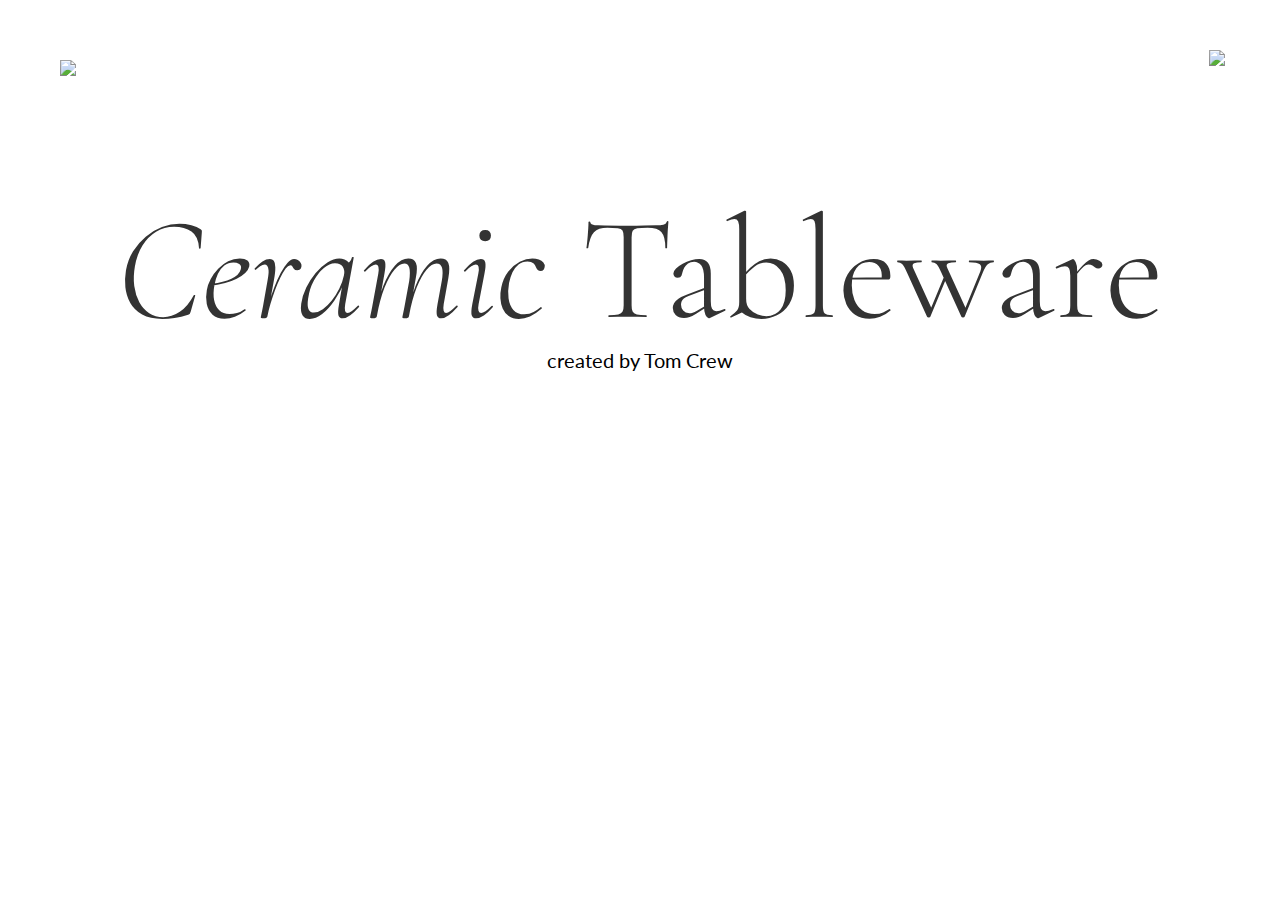
==== index.html @ f4f13ec9 "nav bar, logo and header" ====
<!DOCTYPE html>
<html lang="en">
  <head>
    <link rel="stylesheet" href="style.css" />
    <link rel="preconnect" href="https://fonts.gstatic.com">
    <link href="https://fonts.googleapis.com/css2?family=Cormorant+Garamond:wght@600&display=swap" rel="stylesheet"> 
    <link rel="preconnect" href="https://fonts.gstatic.com">   
    <link href="https://fonts.googleapis.com/css2?family=Cormorant+Garamond:ital,wght@1,600&display=swap" rel="stylesheet">
    <link rel="preconnect" href="https://fonts.gstatic.com">
    <link href="https://fonts.googleapis.com/css2?family=Cormorant+Garamond:wght@600&family=Lato:wght@300&display=swap" rel="stylesheet">
    <meta charset="UTF-8" />
    <meta http-equiv="X-UA-Compatible" content="IE=edge" />
    <meta name="viewport" content="width=device-width, initial-scale=1.0" />
    <title>Document</title>
  </head>
  <body>
    <div class="flex-container">
        <a href="about.html">
            <img src="https://cdn1.iconfinder.com/data/icons/thin-ui-1/100/Noun_Project_100Icon_1px_grid_thin_ic_menu-512.png" class="menuburger"></a>
        <a href="index.html" class="menuname">
            <img src="https://static.tildacdn.com/tild3630-3136-4165-b765-366465656536/logo.svg"></a>
    </div>
    <div><h1 class="mainhead"><em>Ceramic</em> Tableware</h1></div>
    <div class="tomcrew">created by Tom Crew</div>
  </body>
</html>
---- style.css ----
.flex-container{
    width: 100%;
    margin-top: 42px;
    display: inline-block;
    margin-left: 52px;
    font-size: 22pt;
}
.menuburger{
    width: 2%;
    margin-right: 90px;
    float: right;
}
.menuname{
    font-family: serif;
    color: #1e1e1c;
    text-decoration: none;
}
.mainhead{
    text-align: center;
    font-size: 110pt;
    font-family: 'Cormorant Garamond', serif;
    font-weight: 300;
    color: #333;
}
.tomcrew{
    text-align: center;
    margin-top: -110px;
    font-family: 'lato', sans-serif;
    font-size:15pt;
    color: black;
}
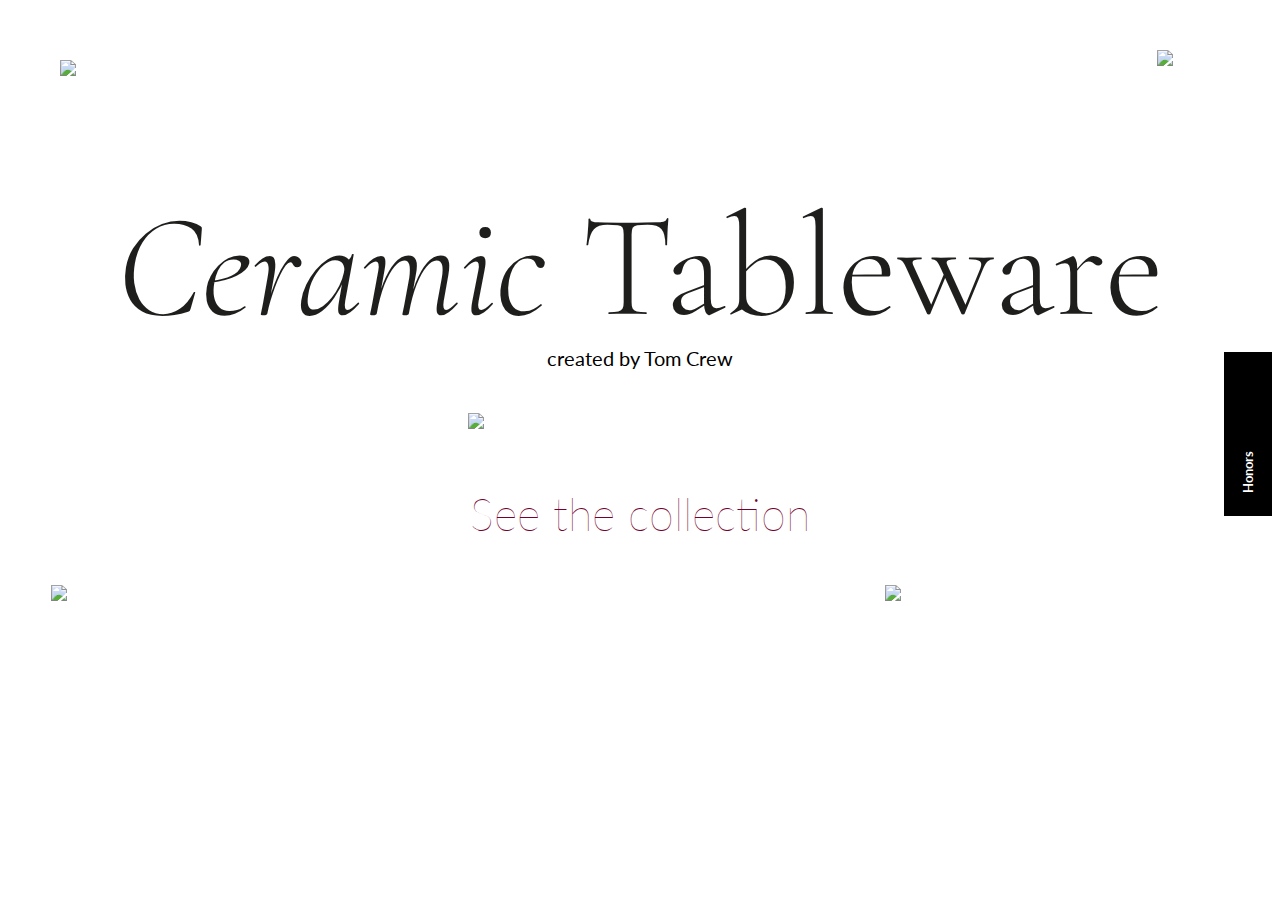
==== commit 999c06ae: "added some buttons and text" ====
--- a/index.html
+++ b/index.html
@@ -2,12 +2,21 @@
 <html lang="en">
   <head>
     <link rel="stylesheet" href="style.css" />
-    <link rel="preconnect" href="https://fonts.gstatic.com">
-    <link href="https://fonts.googleapis.com/css2?family=Cormorant+Garamond:wght@600&display=swap" rel="stylesheet"> 
-    <link rel="preconnect" href="https://fonts.gstatic.com">   
-    <link href="https://fonts.googleapis.com/css2?family=Cormorant+Garamond:ital,wght@1,600&display=swap" rel="stylesheet">
-    <link rel="preconnect" href="https://fonts.gstatic.com">
-    <link href="https://fonts.googleapis.com/css2?family=Cormorant+Garamond:wght@600&family=Lato:wght@300&display=swap" rel="stylesheet">
+    <link rel="preconnect" href="https://fonts.gstatic.com" />
+    <link
+      href="https://fonts.googleapis.com/css2?family=Cormorant+Garamond:wght@600&display=swap"
+      rel="stylesheet"
+    />
+    <link rel="preconnect" href="https://fonts.gstatic.com" />
+    <link
+      href="https://fonts.googleapis.com/css2?family=Cormorant+Garamond:ital,wght@1,600&display=swap"
+      rel="stylesheet"
+    />
+    <link rel="preconnect" href="https://fonts.gstatic.com" />
+    <link
+      href="https://fonts.googleapis.com/css2?family=Cormorant+Garamond:wght@600&family=Lato:wght@300&display=swap"
+      rel="stylesheet"
+    />
     <meta charset="UTF-8" />
     <meta http-equiv="X-UA-Compatible" content="IE=edge" />
     <meta name="viewport" content="width=device-width, initial-scale=1.0" />
@@ -15,12 +24,43 @@
   </head>
   <body>
     <div class="flex-container">
-        <a href="about.html">
-            <img src="https://cdn1.iconfinder.com/data/icons/thin-ui-1/100/Noun_Project_100Icon_1px_grid_thin_ic_menu-512.png" class="menuburger"></a>
-        <a href="index.html" class="menuname">
-            <img src="https://static.tildacdn.com/tild3630-3136-4165-b765-366465656536/logo.svg"></a>
+      <a href="about.html">
+        <img
+          src="https://cdn1.iconfinder.com/data/icons/thin-ui-1/100/Noun_Project_100Icon_1px_grid_thin_ic_menu-512.png"
+          class="menuburger"
+      /></a>
+      <a href="index.html" class="menuname">
+        <img
+          src="https://static.tildacdn.com/tild3630-3136-4165-b765-366465656536/logo.svg"
+      /></a>
     </div>
-    <div><h1 class="mainhead"><em>Ceramic</em> Tableware</h1></div>
+    <div>
+      <h1 class="mainhead"><em>Ceramic</em> Tableware</h1>
+    </div>
     <div class="tomcrew">created by Tom Crew</div>
+    <div class="button1">
+      <a href="https://www.awwwards.com/"
+        ><button class="sidebutton button1">Honors</button></a
+      >
+    </div>
+    <div class="image-container">
+      <img
+        class="imageitem1"
+        src="https://thumb.tildacdn.com/tild3334-3333-4334-b463-356135373033/-/cover/576x475/center/center/-/format/webp/photo_left2x.jpg"
+      />
+      <img
+        class="imageitem"
+        src="https://thumb.tildacdn.com/tild3263-3334-4333-b635-666432346565/-/cover/576x475/center/center/-/format/webp/photo_center2x.jpg"
+      />
+      <img
+        class="imageitem1"
+        src="https://thumb.tildacdn.com/tild3633-6538-4363-b935-653832646137/-/cover/576x475/center/center/-/format/webp/photo_right2x.jpg"
+      />
+    </div>
+    <div class="button2">
+      <a href="allworks.html"
+        ><button class="centerbutton button2">See the collection</button></a
+      >
+    </div>
   </body>
 </html>
--- a/style.css
+++ b/style.css
@@ -1,35 +1,102 @@
-
-.flex-container{
-    width: 100%;
-    margin-top: 42px;
-    display: inline-block;
-    margin-left: 52px;
-    font-size: 22pt;
+.flex-container {
+  width: 100%;
+  margin-top: 42px;
+  display: inline-block;
+  font-size: 22pt;
 }
-.menuburger{
-    width: 2%;
-    margin-right: 90px;
-    float: right;
+.menuburger {
+  width: 2%;
+  margin-right: 90px;
+  float: right;
 }
-.menuname{
-    font-family: serif;
-    color: #1e1e1c;
-    text-decoration: none;
+.menuname {
+  font-family: serif;
+  color: #1e1e1c;
+  text-decoration: none;
+  margin-left: 52px;
 }
-.mainhead{
-    text-align: center;
-    font-size: 110pt;
-    font-family: 'Cormorant Garamond', serif;
-    font-weight: 300;
-    color: #333;
+.mainhead {
+  text-align: center;
+  font-size: 110pt;
+  font-family: "Cormorant Garamond", serif;
+  font-weight: 300;
+  color: #1e1e1c;
+  margin: 0;
+  margin-top: 95px;
 }
-.tomcrew{
-    text-align: center;
-    margin-top: -110px;
-    font-family: 'lato', sans-serif;
-    font-size:15pt;
-    color: black;
+.tomcrew {
+  text-align: center;
+  margin-top: -10px;
+  font-family: "lato", sans-serif;
+  font-size: 15pt;
+  color: black;
 }
-
-
-
+.sidebutton {
+  background-color: black;
+  border: none;
+  color: white;
+  text-decoration: none;
+  text-indent: -75px;
+  font-size: 13px;
+  font-weight: bold;
+  font-family: "lato", sans-serif;
+  cursor: pointer;
+  transform: translate(100%) rotate(270deg);
+  transform-origin: bottom center;
+}
+.button1 {
+  padding: 16px 82px;
+  float: right;
+}
+.image-container {
+  display: flex;
+  justify-content: space-between;
+  padding: 3%;
+}
+.imageitem {
+  margin: 5px;
+  padding-bottom: 20%;
+}
+.imageitem1 {
+  margin: 5px;
+  padding-top: 20%;
+}
+.button2 {
+  text-align: center;
+  margin-top: -10%;
+}
+.centerbutton {
+  background-color: white;
+  font-family: "lato", Arial, sans-serif;
+  font-size: 45px;
+  line-height: 1.55;
+  font-weight: 100;
+  border: none;
+  color: #75002c;
+  text-decoration: none;
+  text-align: left;
+  cursor: pointer;
+}
+.aboutwords1 {
+  text-align: center;
+  font-size: 100px;
+  margin: 0;
+}
+.aboutwords2 {
+  text-align: center;
+  font-size: 100px;
+  margin: 0;
+}
+.aboutwords3 {
+  text-align: center;
+  font-size: 100px;
+  margin: 0;
+}
+.aboutwords4 {
+  text-align: center;
+  font-size: 100px;
+  margin: 0;
+}
+.aboutpage {
+  padding-top: 220px;
+}
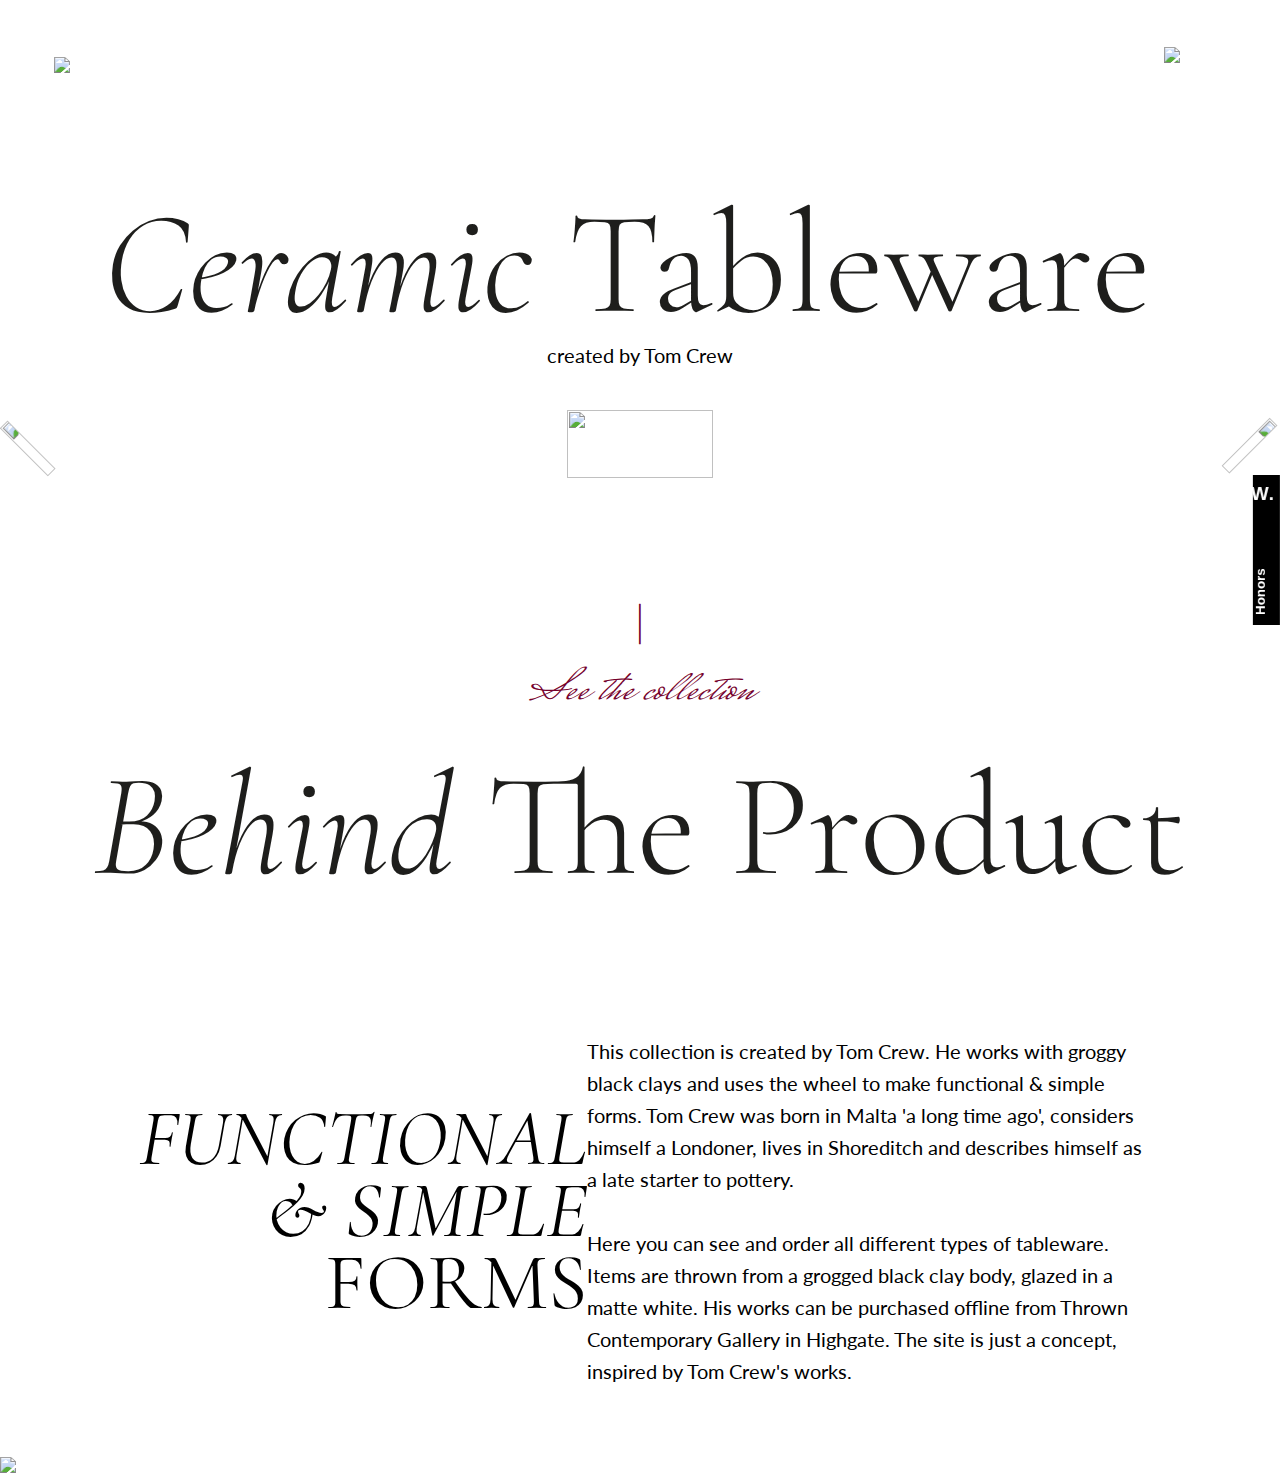
==== commit c0d1987a: "changed picture layout" ====
--- a/index.html
+++ b/index.html
@@ -17,12 +17,27 @@
       href="https://fonts.googleapis.com/css2?family=Cormorant+Garamond:wght@600&family=Lato:wght@300&display=swap"
       rel="stylesheet"
     />
+    <link rel="preconnect" href="https://fonts.gstatic.com" />
+    <link
+      href="https://fonts.googleapis.com/css2?family=Mrs+Saint+Delafield&display=swap"
+      rel="stylesheet"
+    />
     <meta charset="UTF-8" />
     <meta http-equiv="X-UA-Compatible" content="IE=edge" />
     <meta name="viewport" content="width=device-width, initial-scale=1.0" />
-    <title>Document</title>
+    <title>Ceramic Tableware</title>
   </head>
   <body>
+    <svg id="fader"></svg>
+    <script src="fader.js"></script>
+    <div class="sidebutton">
+      <a href="https://www.awwwards.com/">
+        <div class="honors">
+          Honors 
+        </div>
+        <div class="wlogo">.W</div>
+      </a>
+    </div>
     <div class="flex-container">
       <a href="about.html">
         <img
@@ -38,29 +53,54 @@
       <h1 class="mainhead"><em>Ceramic</em> Tableware</h1>
     </div>
     <div class="tomcrew">created by Tom Crew</div>
-    <div class="button1">
-      <a href="https://www.awwwards.com/"
-        ><button class="sidebutton button1">Honors</button></a
-      >
-    </div>
+    
     <div class="image-container">
+      <div class="centerImage">
       <img
         class="imageitem1"
-        src="https://thumb.tildacdn.com/tild3334-3333-4334-b463-356135373033/-/cover/576x475/center/center/-/format/webp/photo_left2x.jpg"
-      />
+        src="https://thumb.tildacdn.com/tild3334-3333-4334-b463-356135373033/-/cover/576x475/center/center/-/format/webp/photo_left2x.jpg"/>
+    </div>     
+      <div class="button2">
+        <img
+          class="imageitem"
+          src="https://thumb.tildacdn.com/tild3263-3334-4333-b635-666432346565/-/cover/576x475/center/center/-/format/webp/photo_center2x.jpg"
+        />
+        <a href="allworks.html"
+          ><button class="centerbutton button2">
+            <div class="line">|<br /></div>
+            <em>See the collection</em>
+          </button></a
+        >
+      </div>
+      <div class="centerImage"><img
+        class="imageitem2"
+        src="https://thumb.tildacdn.com/tild3633-6538-4363-b935-653832646137/-/cover/576x475/center/center/-/format/webp/photo_right2x.jpg"/>
+      </div>
+    </div>
+    <div class="grid-container1">
+      <div class="item1"><em>Behind</em> The Product</div>
+      <div class="item2">
+        <em>FUNCTIONAL</em><br /><em>& SIMPLE</em><br />FORMS
+      </div>
+      <div class="item3">
+        This collection is created by Tom Crew. He works with groggy<br />
+        black clays and uses the wheel to make functional & simple<br />
+        forms. Tom Crew was born in Malta 'a long time ago', considers<br />
+        himself a Londoner, lives in Shoreditch and describes himself as<br />
+        a late starter to pottery.<br /><br />
+        Here you can see and order all different types of tableware.<br />
+        Items are thrown from a grogged black clay body, glazed in a<br />
+        matte white. His works can be purchased offline from Thrown<br />
+        Contemporary Gallery in Highgate. The site is just a concept,<br />
+        inspired by Tom Crew's works.
+      </div>
+    </div>
+    <div>
       <img
-        class="imageitem"
-        src="https://thumb.tildacdn.com/tild3263-3334-4333-b635-666432346565/-/cover/576x475/center/center/-/format/webp/photo_center2x.jpg"
-      />
-      <img
-        class="imageitem1"
-        src="https://thumb.tildacdn.com/tild3633-6538-4363-b935-653832646137/-/cover/576x475/center/center/-/format/webp/photo_right2x.jpg"
+        src="https://static.tildacdn.com/tild3666-3461-4837-b364-396235353264/tom-crew-oHrC8V_XRU4.jpg"
+        class="cupsimage"
       />
     </div>
-    <div class="button2">
-      <a href="allworks.html"
-        ><button class="centerbutton button2">See the collection</button></a
-      >
-    </div>
+    <script src="app.js"></script>
   </body>
 </html>
--- a/style.css
+++ b/style.css
@@ -1,8 +1,44 @@
+#fader {
+  position: fixed;
+  top: 0;
+  left: 0;
+  height: 100%;
+  z-index: 999999;
+  pointer-events: none;
+  background: white;
+  animation-duration: 500ms;
+  animation-timing-function: ease-in-out;
+}
+@keyframes fade-out {
+  from {
+    opacity: 1;
+  }
+  to {
+    opacity: 0;
+  }
+}
+@keyframes fade-in {
+  from {
+    opacity: 0;
+  }
+  to {
+    opacity: 1;
+  }
+}
+#fader.fade-out {
+  opacity: 0;
+  animation-name: fade-out;
+}
+#fader.fade-in {
+  opacity: 1;
+  animation-name: fade-in;
+}
 .flex-container {
   width: 100%;
-  margin-top: 42px;
   display: inline-block;
   font-size: 22pt;
+  position: fixed;
+  margin-top: -128px;
 }
 .menuburger {
   width: 2%;
@@ -10,10 +46,8 @@
   float: right;
 }
 .menuname {
-  font-family: serif;
-  color: #1e1e1c;
-  text-decoration: none;
-  margin-left: 52px;
+  position: sticky;
+  margin-left: 54px;
 }
 .mainhead {
   text-align: center;
@@ -22,7 +56,7 @@
   font-weight: 300;
   color: #1e1e1c;
   margin: 0;
-  margin-top: 95px;
+  margin-top: 175px;
 }
 .tomcrew {
   text-align: center;
@@ -31,22 +65,44 @@
   font-size: 15pt;
   color: black;
 }
+.button1 {
+  padding: 10px 72px;
+  float: right;
+  position: sticky;
+  top: 400px;
+}
 .sidebutton {
+  position: fixed;
+  position: relative;
+  float: right;
+  top: 300px;
+  writing-mode: vertical-lr;
+  transform: scaleX(-1) scaleY(-1);
+  height: 150px;
   background-color: black;
-  border: none;
+  width: 2.1%;
+}
+.honors {
+  position: absolute;
+  font-family: Arial, Helvetica, sans-serif;
+  font-weight: bold;
+  font-size: 10pt;
   color: white;
+  margin-top: 10px;
+  margin-left: 12px;
+}
+.wlogo {
+  writing-mode:horizontal-tb;
+  transform: scaleZ(-1) scaleY(-1);
+  font-family: Arial, Helvetica, sans-serif;
+  font-weight: bold;
+  font-size: 14pt;
+  color: white;
+  margin-top: 120px;
+  margin-left: 6px;
+}
+a {
   text-decoration: none;
-  text-indent: -75px;
-  font-size: 13px;
-  font-weight: bold;
-  font-family: "lato", sans-serif;
-  cursor: pointer;
-  transform: translate(100%) rotate(270deg);
-  transform-origin: bottom center;
-}
-.button1 {
-  padding: 16px 82px;
-  float: right;
 }
 .image-container {
   display: flex;
@@ -54,49 +110,128 @@
   padding: 3%;
 }
 .imageitem {
-  margin: 5px;
-  padding-bottom: 20%;
+  padding: 5px;
 }
 .imageitem1 {
-  margin: 5px;
-  padding-top: 20%;
+  transform: rotate(-45deg);
+}
+.imageitem2 {
+  transform: rotate(45deg);
+}
+.imageitem, .imageitem1, .imageitem2{
+  width: 75%;
+  height: 55%;
+}
+.centerImage{
+  display: flex;
+  justify-content: center;
 }
 .button2 {
   text-align: center;
-  margin-top: -10%;
 }
 .centerbutton {
+  margin-top: 50px;
   background-color: white;
-  font-family: "lato", Arial, sans-serif;
+  font-family: "Mrs Saint Delafield", cursive;
   font-size: 45px;
   line-height: 1.55;
   font-weight: 100;
   border: none;
   color: #75002c;
   text-decoration: none;
-  text-align: left;
+  text-align: center;
   cursor: pointer;
+  transition: 0.2s;
+}
+.centerbutton:hover {
+  transform: scale(1.5);
 }
 .aboutwords1 {
   text-align: center;
   font-size: 100px;
   margin: 0;
 }
+.aboutwords1:hover {
+  color: #75002c;
+}
 .aboutwords2 {
   text-align: center;
   font-size: 100px;
   margin: 0;
 }
+.aboutwords2:hover {
+  color: #75002c;
+}
 .aboutwords3 {
   text-align: center;
   font-size: 100px;
   margin: 0;
 }
+.aboutwords3:hover {
+  color: #75002c;
+}
 .aboutwords4 {
   text-align: center;
   font-size: 100px;
   margin: 0;
+}
+.aboutwords4:hover {
+  color: #75002c;
 }
 .aboutpage {
   padding-top: 220px;
 }
+.item1 {
+  grid-area: header;
+  text-align: center;
+  font-size: 110pt;
+  padding-top: 70px;
+  padding-bottom: 120px;
+  font-weight: 300;
+  color: #1e1e1c;
+  font-family: "Cormorant Garamond", Arial, sans-serif;
+}
+.item2 {
+  grid-area: right;
+  text-align: right;
+  font-size: 60pt;
+  font-family: "Cormorant Garamond", Arial, sans-serif;
+  line-height: 90%;
+}
+.item3 {
+  grid-area: left;
+  text-align: left;
+  font-family: "lato", sans-serif;
+  font-size: 15pt;
+  color: black;
+  line-height: 1.6;
+}
+.grid-container1 {
+  display: grid;
+  grid-template-areas:
+    "header header"
+    "right left"
+    "right left";
+}
+.grid-container1 > div {
+  width: 100%;
+  justify-content: center;
+  align-content: center;
+}
+.xbutton {
+  width: 1.5%;
+  padding-top: 45px;
+  margin-right: 90px;
+  float: right;
+}
+.cupsimage {
+  padding-top: 70px;
+  width: 100%;
+}
+.line {
+  font-family: "Cormorant Garamond", Arial, sans-serif;
+}
+*{
+  margin: 0;
+  padding: 0;
+}
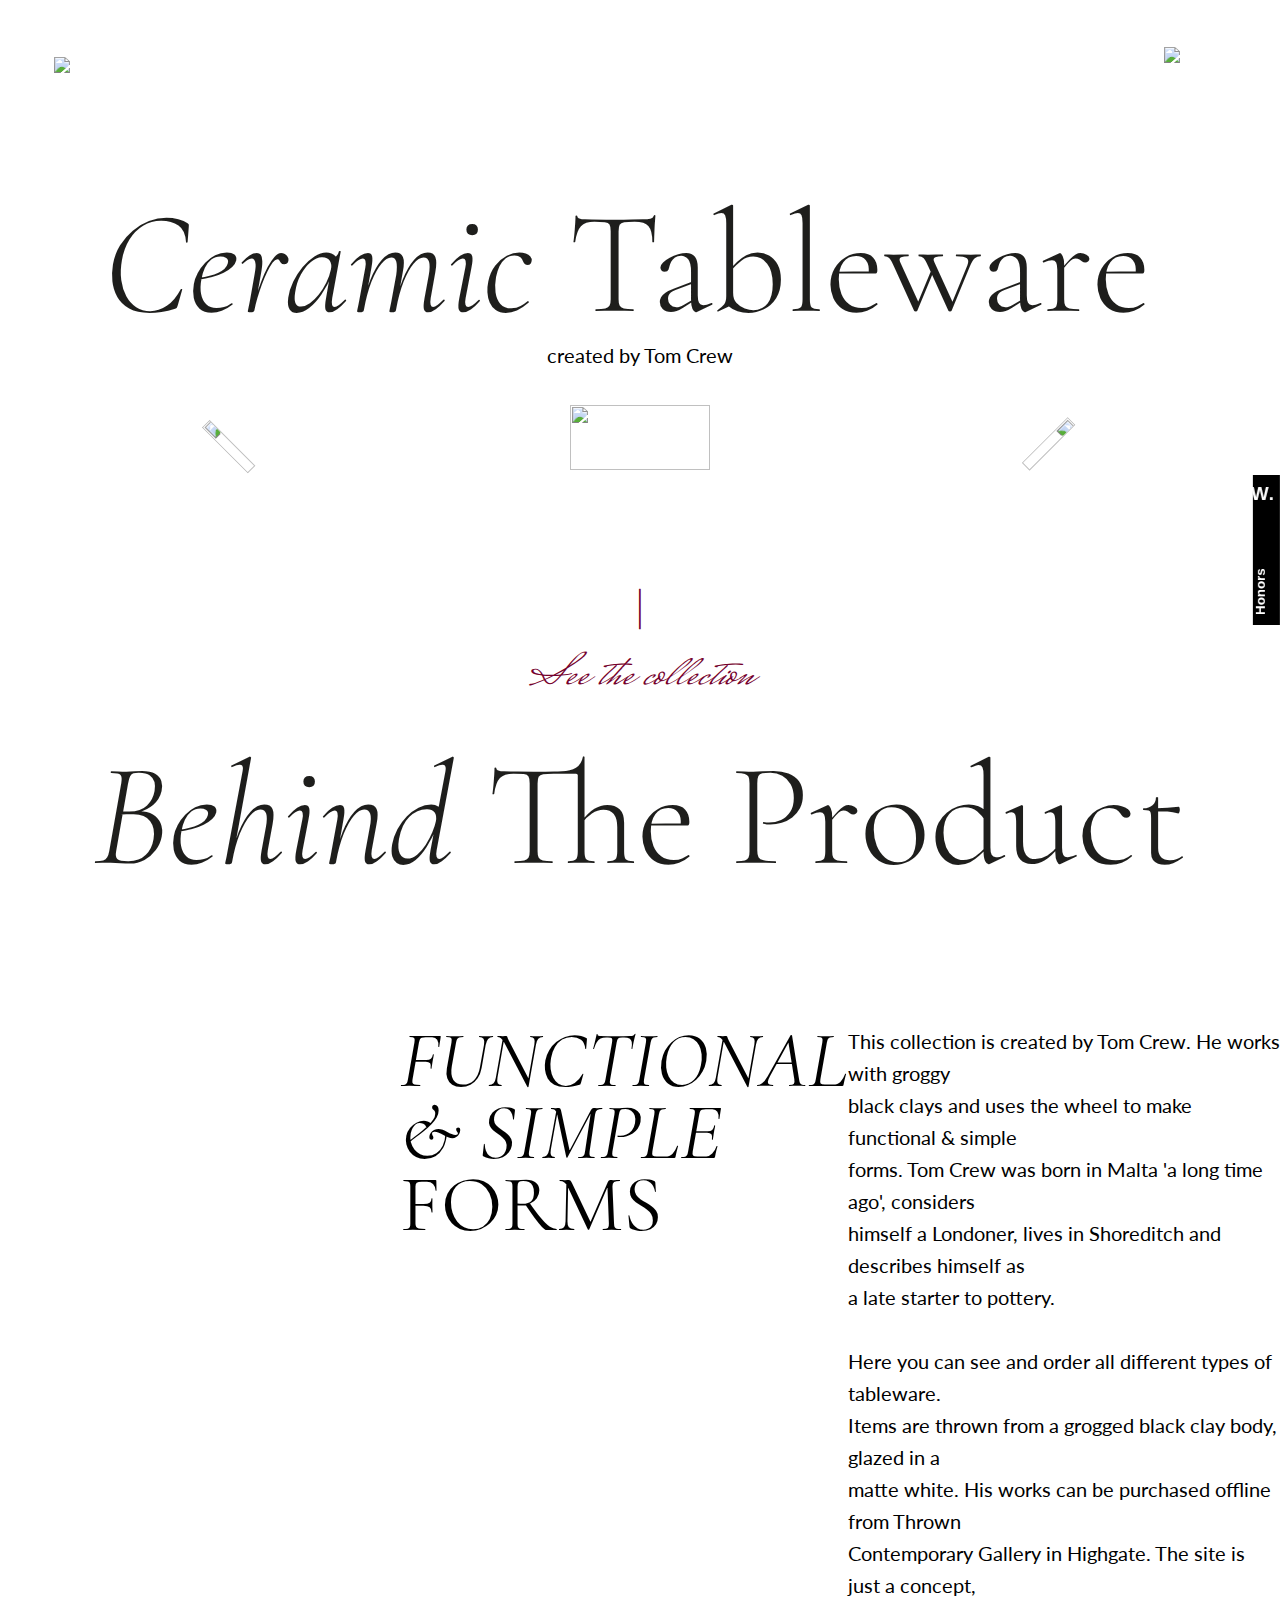
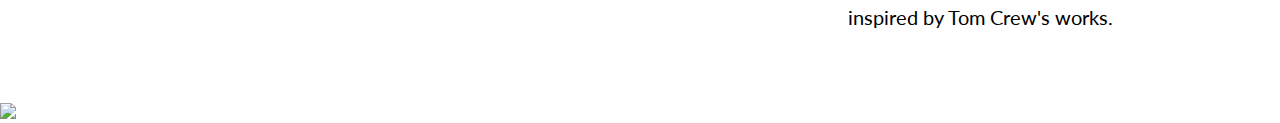
==== commit 47396a90: "algined text in index, added fader to pages" ====
--- a/index.html
+++ b/index.html
@@ -32,9 +32,7 @@
     <script src="fader.js"></script>
     <div class="sidebutton">
       <a href="https://www.awwwards.com/">
-        <div class="honors">
-          Honors 
-        </div>
+        <div class="honors">Honors</div>
         <div class="wlogo">.W</div>
       </a>
     </div>
@@ -53,13 +51,15 @@
       <h1 class="mainhead"><em>Ceramic</em> Tableware</h1>
     </div>
     <div class="tomcrew">created by Tom Crew</div>
-    
+
     <div class="image-container">
-      <div class="centerImage">
-      <img
-        class="imageitem1"
-        src="https://thumb.tildacdn.com/tild3334-3333-4334-b463-356135373033/-/cover/576x475/center/center/-/format/webp/photo_left2x.jpg"/>
-    </div>     
+      <div class="centerImage moveRight">
+        <img
+          id="rotate1"
+          class="imageitem1"
+          src="https://thumb.tildacdn.com/tild3334-3333-4334-b463-356135373033/-/cover/576x475/center/center/-/format/webp/photo_left2x.jpg"
+        />
+      </div>
       <div class="button2">
         <img
           class="imageitem"
@@ -72,15 +72,21 @@
           </button></a
         >
       </div>
-      <div class="centerImage"><img
-        class="imageitem2"
-        src="https://thumb.tildacdn.com/tild3633-6538-4363-b935-653832646137/-/cover/576x475/center/center/-/format/webp/photo_right2x.jpg"/>
+      <div class="centerImage moveLeft">
+        <img
+          onscroll="scrollFunction()"
+          id="rotate2"
+          class="imageitem2"
+          src="https://thumb.tildacdn.com/tild3633-6538-4363-b935-653832646137/-/cover/576x475/center/center/-/format/webp/photo_right2x.jpg"
+        />
       </div>
     </div>
     <div class="grid-container1">
       <div class="item1"><em>Behind</em> The Product</div>
-      <div class="item2">
-        <em>FUNCTIONAL</em><br /><em>& SIMPLE</em><br />FORMS
+      <div class="boxtext">
+        <div class="item2">
+          <em>FUNCTIONAL</em><br /><em>& SIMPLE</em><br />FORMS
+        </div>
       </div>
       <div class="item3">
         This collection is created by Tom Crew. He works with groggy<br />
--- a/style.css
+++ b/style.css
@@ -72,7 +72,6 @@
   top: 400px;
 }
 .sidebutton {
-  position: fixed;
   position: relative;
   float: right;
   top: 300px;
@@ -92,7 +91,7 @@
   margin-left: 12px;
 }
 .wlogo {
-  writing-mode:horizontal-tb;
+  writing-mode: horizontal-tb;
   transform: scaleZ(-1) scaleY(-1);
   font-family: Arial, Helvetica, sans-serif;
   font-weight: bold;
@@ -109,22 +108,35 @@
   justify-content: space-between;
   padding: 3%;
 }
-.imageitem {
-  padding: 5px;
-}
 .imageitem1 {
   transform: rotate(-45deg);
 }
+#rotate1 {
+  width: 75%;
+  height: 55%;
+}
 .imageitem2 {
   transform: rotate(45deg);
 }
-.imageitem, .imageitem1, .imageitem2{
+.imageitem,
+.imageitem1,
+.imageitem2 {
   width: 75%;
   height: 55%;
 }
-.centerImage{
+.centerImage {
   display: flex;
   justify-content: center;
+}
+.moveRight {
+  z-index: -1;
+  margin-right: -800px;
+  margin-left: 200px;
+}
+.moveLeft {
+  z-index: -1;
+  margin-left: -800px;
+  margin-right: 200px;
 }
 .button2 {
   text-align: center;
@@ -146,36 +158,12 @@
 .centerbutton:hover {
   transform: scale(1.5);
 }
-.aboutwords1 {
+.aboutwords {
   text-align: center;
   font-size: 100px;
   margin: 0;
 }
-.aboutwords1:hover {
-  color: #75002c;
-}
-.aboutwords2 {
-  text-align: center;
-  font-size: 100px;
-  margin: 0;
-}
-.aboutwords2:hover {
-  color: #75002c;
-}
-.aboutwords3 {
-  text-align: center;
-  font-size: 100px;
-  margin: 0;
-}
-.aboutwords3:hover {
-  color: #75002c;
-}
-.aboutwords4 {
-  text-align: center;
-  font-size: 100px;
-  margin: 0;
-}
-.aboutwords4:hover {
+.aboutwords:hover {
   color: #75002c;
 }
 .aboutpage {
@@ -193,7 +181,7 @@
 }
 .item2 {
   grid-area: right;
-  text-align: right;
+  text-align: left;
   font-size: 60pt;
   font-family: "Cormorant Garamond", Arial, sans-serif;
   line-height: 90%;
@@ -205,6 +193,11 @@
   font-size: 15pt;
   color: black;
   line-height: 1.6;
+  margin-right: 200px;
+}
+.boxtext {
+  margin-left: 400px;
+  text-align: left;
 }
 .grid-container1 {
   display: grid;
@@ -231,7 +224,7 @@
 .line {
   font-family: "Cormorant Garamond", Arial, sans-serif;
 }
-*{
+* {
   margin: 0;
   padding: 0;
 }
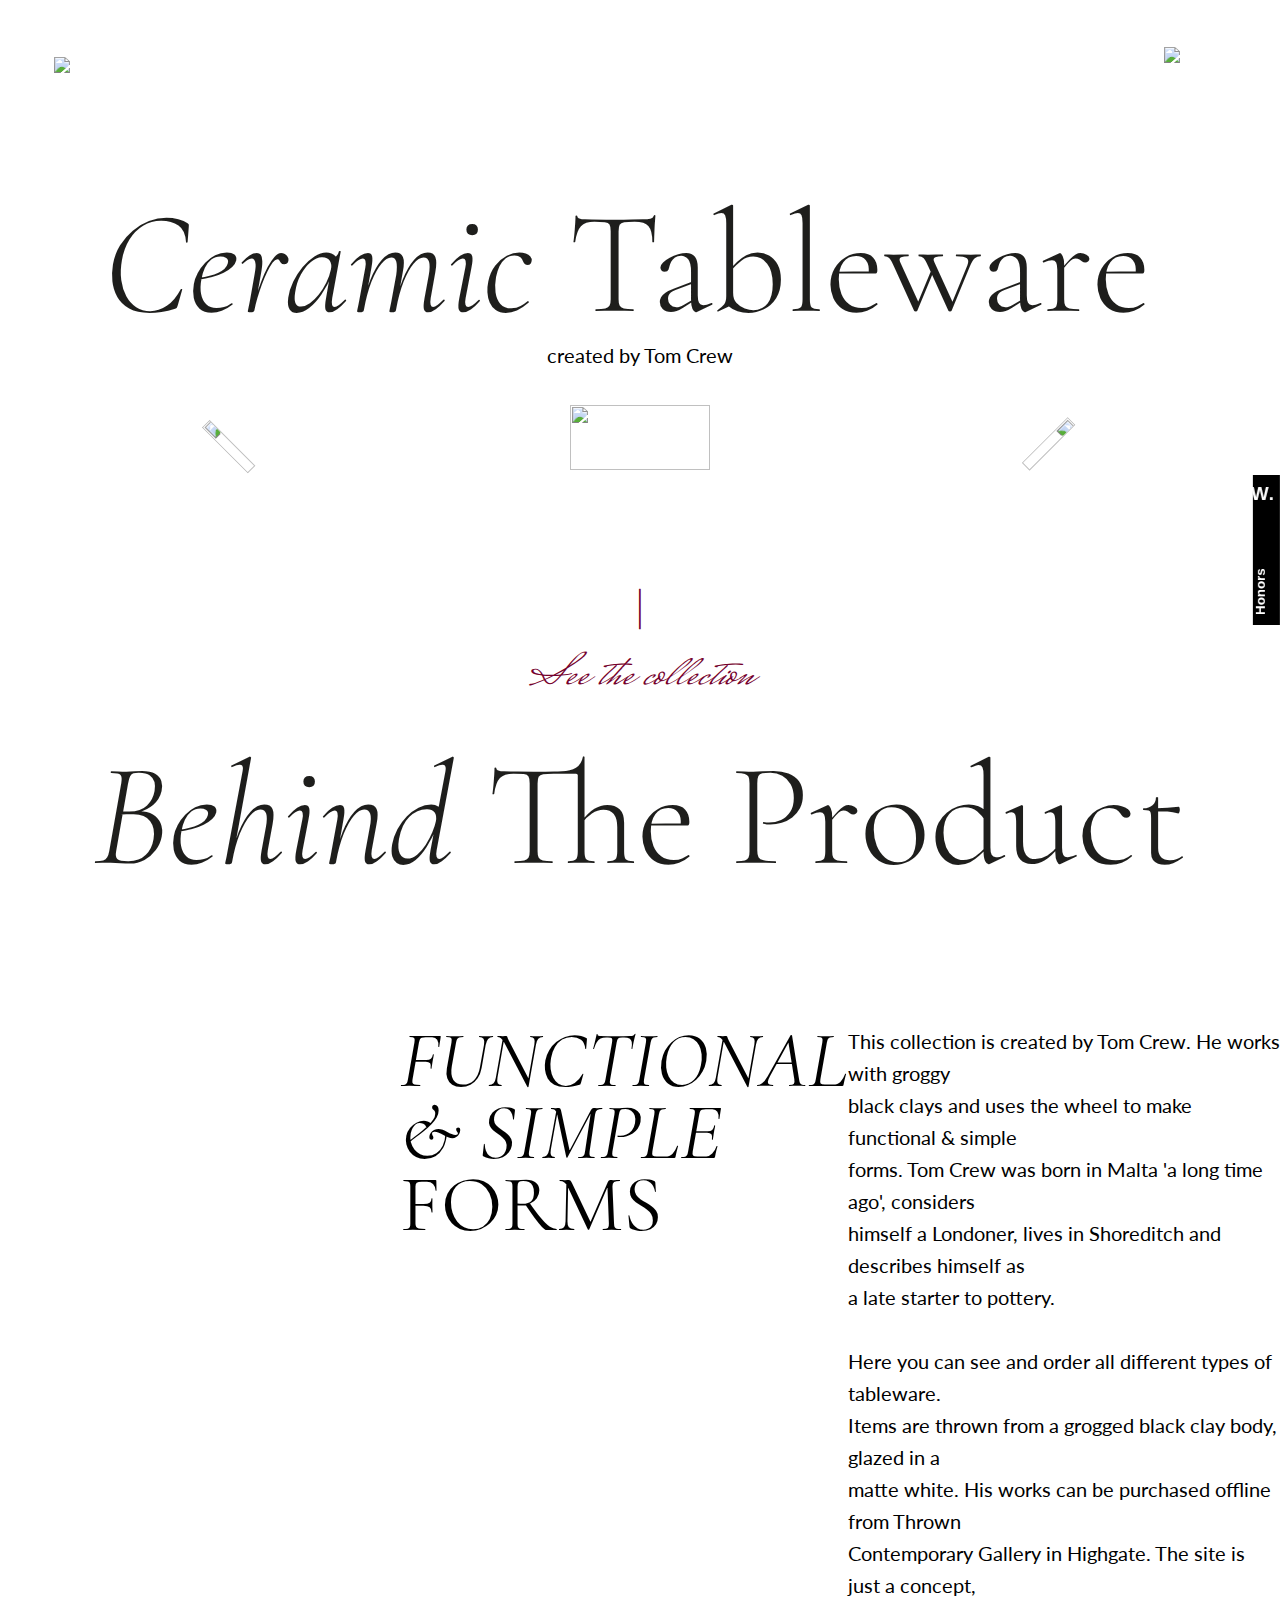
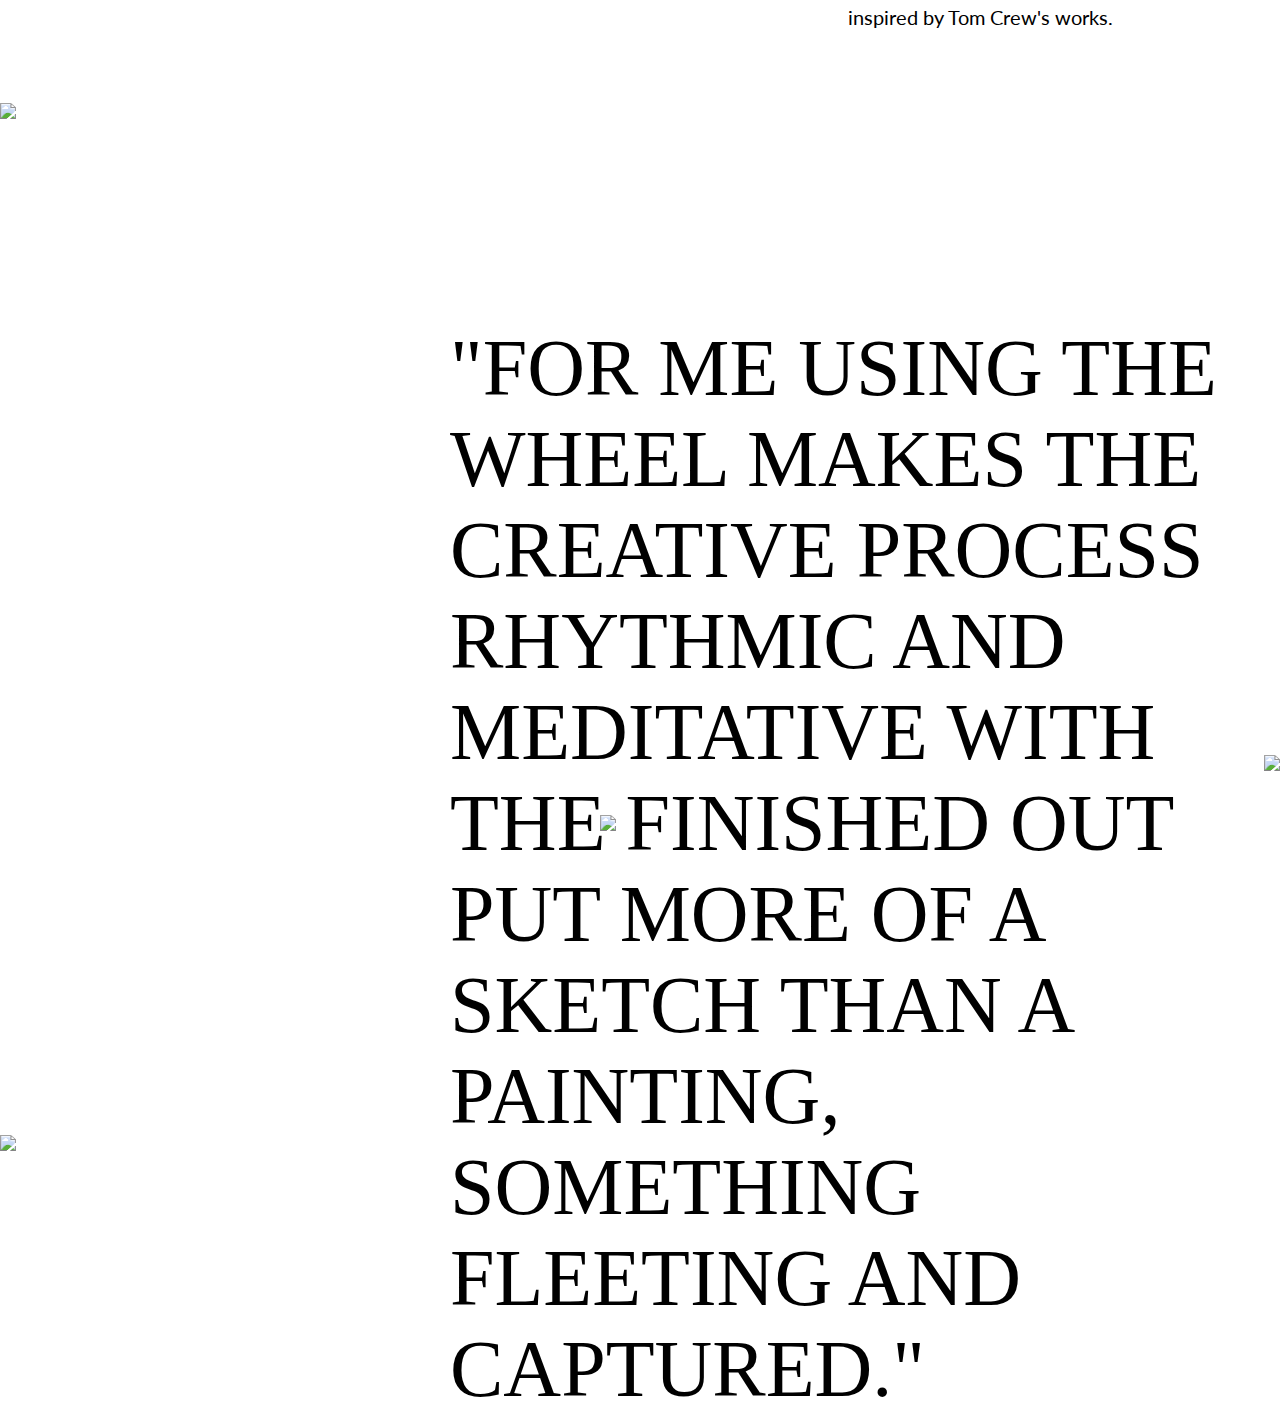
==== commit fb0e9c3e: "added text to main page" ====
--- a/index.html
+++ b/index.html
@@ -107,6 +107,25 @@
         class="cupsimage"
       />
     </div>
+    <div class="image-container-2">
+      <div class="words">
+        <p>"for me using the wheel makes the creative process rhythmic and meditative
+          with the finished out put more of a sketch than a painting, something fleeting and captured."
+        </p>
+      </div>
+    <div class="bowls">
+      <img src="https://thumb.tildacdn.com/tild3338-3765-4437-a334-353763666663/-/cover/576x475/center/center/-/format/webp/photo_032x.jpg"
+      />
+    </div>
+    <div class="jars">
+      <img src="https://thumb.tildacdn.com/tild6239-6630-4432-a530-383563343332/-/cover/576x475/center/center/-/format/webp/photo_022x.jpg"
+      />
+    </div>
+    <div class="bowls-2">
+      <img src="https://thumb.tildacdn.com/tild6431-6165-4530-b130-386432303634/-/cover/576x475/center/center/-/format/webp/photo_012x.jpg"
+      />
+    </div>
+    </div>
     <script src="app.js"></script>
   </body>
 </html>
--- a/style.css
+++ b/style.css
@@ -224,6 +224,70 @@
 .line {
   font-family: "Cormorant Garamond", Arial, sans-serif;
 }
+.img-row {
+  display: block;
+  flex-wrap: wrap;
+  justify-content: space-around;
+  column-count: 3;
+  margin-left: 140px;
+}
+.img-row-item {
+  display: grid;
+  grid-template-rows: 1fr auto;
+  margin-bottom: 10px;
+  break-inside: avoid;
+  width: 75%;
+}
+.img-row-item img {
+  max-width: 100%;
+  box-shadow: 5px 10px 8px #888888;
+  margin-top: 50px;
+  grid-row: 1 / -1;
+  grid-column: 1;
+}
+.img-row-item :hover {
+  transform: scale(1.2);
+}
+.exitAll {
+  margin-top: 50px;
+}
+.xbutton1 {
+  width: 1.5%;
+  padding-top: 25px;
+  margin-right: 90px;
+  float: right;
+}
+.image-container-2 {
+  width: 100%;
+  position: relative;
+  height: 100%;
+}
+.words {
+  margin-left: 450px;
+  margin-top: 200px;
+  font-size: 80px;
+  font-weight:lighter;
+  width: 65%;
+  text-transform: uppercase;
+  position: sticky;
+  top: 100px;
+}
+.bowls {
+  position: relative;
+  margin-left: 600px;
+  margin-top: -600px;
+  z-index: -1;
+}
+.jars {
+  float: right;
+  margin-top: -80px;
+
+}
+.bowls-2{
+  padding-top: 300px;
+  padding-bottom: 100px;
+}
+
 * {
   margin: 0;
   padding: 0;
